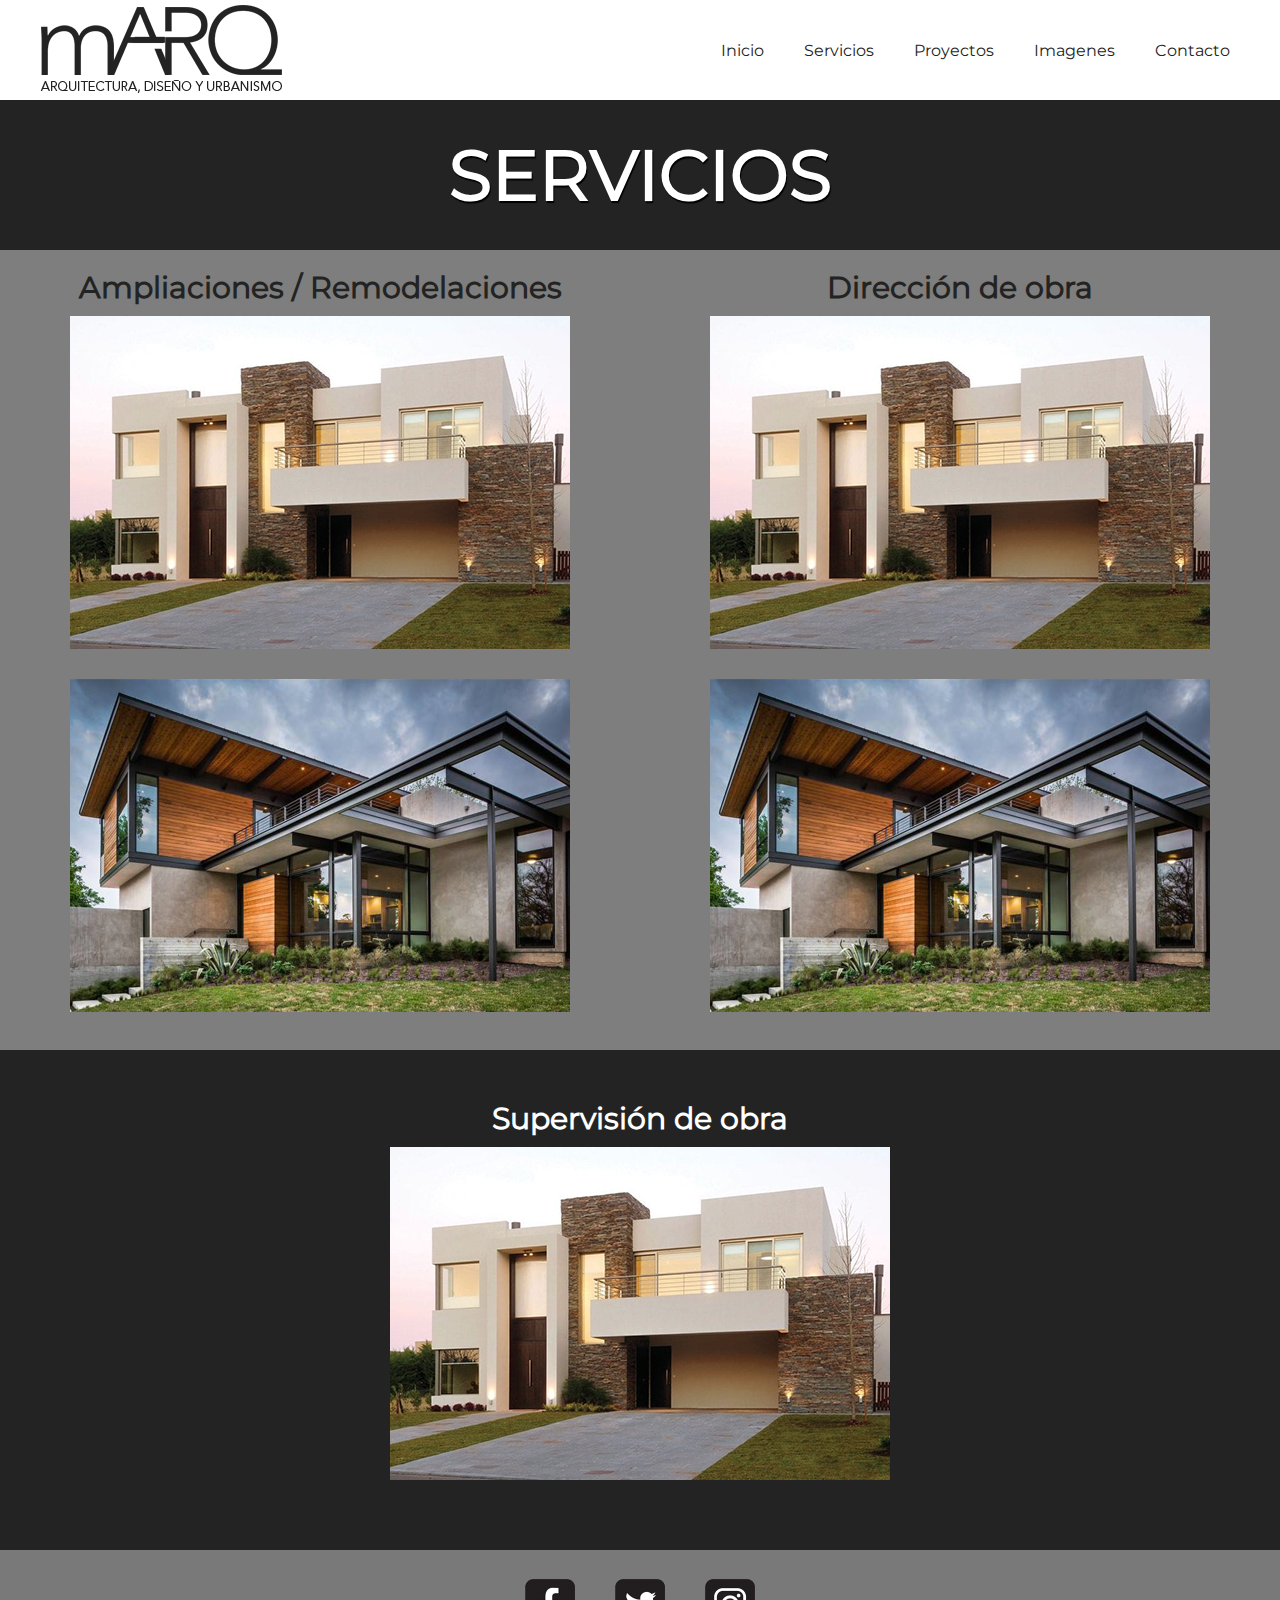
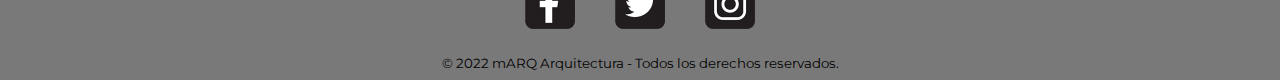
==== views/servicios.html @ ec36ca7b "armamos proyecto" ====
<!DOCTYPE html>
<html lang="es">
<head>
    <meta charset="UTF-8">
    <meta http-equiv="X-UA-Compatible" content="IE=edge">
    <meta name="viewport" content="width=device-width, initial-scale=1.0">
    <title>mARQ</title>
    <link rel="stylesheet" href="../css/estilo.css">
</head>
<body class="container_1">
    <header class="header">
        <a href="../index.html"><img src="../assets/img/logo2.png" alt="" class="logo"></a>
        <nav>
            <ul>
                <li><a href="../index.html">Inicio</a></li>
                <li><a href="servicios.html">Servicios</a></li>
                <li><a href="proyectos.html">Proyectos</a></li>
                <li><a href="imagenes.html">Imagenes</a></li>
                <li><a href="contacto.html">Contacto</a></li>
            </ul>
        </nav>
    </header>
    <div class="section_1_a">
        <h2>SERVICIOS</h2>
    </div>
    <div class="section_1_b">
        <h3>Ampliaciones / Remodelaciones</h3>
            <img src="../assets/img/foto2.jpg" alt="foto2">
            <img src="../assets/img/foto3.jpg" alt="foto3">
    </div>
    <div class="section_1_c">
        <h3>Dirección de obra</h3>
            <img src="../assets/img/foto2.jpg" alt="foto2">
            <img src="../assets/img/foto3.jpg" alt="foto3">
    </div>
    <div class="section_1_d">
        <h3>Supervisión de obra</h3>
            <img src="../assets/img/foto2.jpg" alt="foto2">
    </div>
    <footer class="footer">
        <ul>
            <li><img src="../assets/img/facebook.png" alt="facebook" width="50"></li>
            <li><img src="../assets/img/twitter.png" alt="twitter" width="50"></li>
            <li><img src="../assets/img/instagram.png" alt="instagram" width="50"></li>
        </ul>
        <p><small>© 2022 mARQ Arquitectura - Todos los derechos reservados.</small></p>
    </footer>
</body>
</html>
---- css/estilo.css ----
@font-face 
    {
    font-family: 'montserrat';
    src: url(../assets/fonts/montserrat.ttf);
    }
*{
padding: 0px;
margin: 0px;
text-decoration: none; /*SACA SUBRAYADO A TEXTO*/
font-family: 'montserrat';
}
a{
    color: #232323; /*COLOR LETRAS*/
}
li{
    list-style: none; /*SACA SUBRAYADO A TEXTO*/
    margin: 20px;
}
a:hover{
    color: rgb(220, 20, 60);
    transition: 0.5s;
}
ul{
    display: flex;
}
button{ /*BOTON CONTACTANOS*/
    border: 0px;
    background-color: rgb(220, 20, 60);
    padding: 5px;
    color: white;
    margin-top: 30px;
    border-radius: 5px;
    cursor: pointer;
}
button:hover{
    background-color: rgb(129, 13, 36);
    transition: 0.5s;
}
/*INICIO*/
.container{ /*MODIFICANDO INICIO*/
    display: grid;
    grid-template-columns: 1fr 1fr;
    grid-template-rows: 100px 900px 400px 400px 400px 130px;
    grid-auto-columns: 1fr;
    grid-template-areas: "header header"
    "hero hero"
    "section-a section-b"
    "section-d section-e"
    "section-f section-g"
    "footer footer"
    ;
    width: 100%;
    height: 100%;
}
.header{ /*NAV*/
    grid-area: header;
    background-color: white;
    display: flex;
    flex-direction: row;
    justify-content: space-between;
    align-items: center;
    padding: 0px 30px;
}
.hero{ /*PANTALLA PRINCIPAL BIENVENIDA*/
    grid-area: hero;
    background-image: url(../assets/img/background_1.png);
    background-position: center; 
    background-repeat: no-repeat; /*PARA QUE NO DE DUPLIQUE LA IMAGEN*/
    background-size: cover; /*QUE LA IMAGEN SE ADAPTE AL CONTENEDOR*/
    display: flex;
    flex-direction: column;
    justify-content: center;
    align-items: center;
}
.hero h1{
    color: white;
    font-size: 70px;
    text-shadow: 1px 2px 1px rgb(31, 31, 31);
    justify-content: center;
    align-items: center;
}
.section-a{ /*IMAGEN SOLA 1*/
    grid-area: section-a;
    background-color: #232323;
    display: flex;
    justify-content: center;
    align-items: center;
    padding: 0px 0px 100px 0px;
}
.section-b{ /*IMAGEN SOLA 2*/
    grid-area: section-b;
    background-color: #232323;
    display: flex;
    justify-content: center;
    align-items: center;
    padding: 0px 0px 100px 0px;
}
.section-d{ /*TEXTO*/
    grid-area: section-d;
    display: flex;
    flex-direction: column;
    justify-content: center;
    align-items: center;
    text-align: center;
    background-color: #232323;
    color: white;
    padding: 100px;
    margin: 0px 0px 0px 0px;
}
.section-e{ /*IMAGEN SOLA*/
    grid-area: section-e;
    background-image: url(../assets/img/foto13.jpg);
    background-repeat: no-repeat;
    background-size: cover;
}
.section-f{ /*SECCION VIDEO*/
    grid-area: section-f;
    display: flex;
    flex-direction: column;
    justify-content: center;
    align-items: center;
    color: #232323;
    background-color: #ffffff;
}
.section-g{ /*SECCION UBICACIÓN*/
    grid-area: section-g;
    display: flex;
    flex-direction: column;
    justify-content: center;
    align-items: center;
    color: #232323;
    background-color: #ffffff;
}
.footer{
    grid-area: footer;
    display: flex;
    flex-direction: column;
    justify-content: center;
    align-items: center;
    background-color: #797979;
}
/*SERVICIOS*/
.container_1{ /*MODIFICANDO SERVICIOS*/
    display: grid;
    grid-template-columns: 1fr 1fr;
    grid-template-rows: 100px 150px 800px 500px 130px;
    grid-auto-columns: 1fr;
    grid-template-areas: "header header"
    "section_1_a section_1_a"
    "section_1_b section_1_c"
    "section_1_d section_1_d"
    "footer footer"
    ;
    grid-template-columns: 1fr 1fr;
    width: 100%;
    height: 100%;
}
.section_1_a{ /*TITULO*/
    grid-area: section_1_a;
    display: flex;
    flex-direction: column;
    justify-content: center;
    align-items: center;
    text-align: center;
    background-color: #232323;
    padding: 0px;
    margin: 0px 0px 0px 0px;
}
.section_1_a h2{ /*TEXTO TITULO*/
    color: white;
    font-size: 70px;
    text-shadow: 1px 2px 1px rgb(0, 0, 0);
}
.section_1_b{ /*AMPLIACIONES Y REMODELACIONES*/
    grid-area: section_1_b;
    background-color: rgb(126, 126, 126);
    display: flex;
    flex-direction: column;
    justify-content: center;
    align-items: center;
}
.section_1_c{ /*DIRECCION DE OBRA*/
    grid-area: section_1_c;
    background-color: rgb(126, 126, 126);
    display: flex;
    flex-direction: column;
    justify-content: center;
    align-items: center;
}
.section_1_d{ /*SUPERVISION DE OBRA*/
    grid-area: section_1_d;
    background-color: #232323;
    display: flex;
    flex-direction: column;
    justify-content: center;
    align-items: center;
}
.container_1 h3{ /*TITULOS SECUNDARIOS*/
    color: #232323;
    font-size: 30px;
}
.section_1_d h3{ /*TITULO SECUNDARIO SUPERVISION DE OBRA*/
    color: white;
}
.section_1_b img{
    padding: 10px 0px 20px 0px;
}
.section_1_c img{
    padding: 10px 0px 20px 0px;
}
.section_1_d img{
    padding: 10px 0px 20px 0px;
}
/*PROYECTOS*/
.container_2{ /*MODIFICANDO PROYECTOS*/
    display: grid;
    grid-template-columns: 1fr 1fr;
    grid-template-rows: 100px 150px 800px 130px;
    grid-auto-columns: 1fr;
    grid-template-areas: "header header"
    "section_1_a section_1_a"
    "section_2_b section_2_c"
    "footer footer"
    ;
    grid-template-columns: 1fr 1fr;
    width: 100%;
    height: 100%;
}
.section_2_b{
    grid-area: section_2_b;
    background-color: rgb(255, 255, 255);
    display: flex;
    flex-direction: column;
    justify-content: center;
    align-items: center;
}
.section_2_c{
    grid-area: section_2_c;
    background-color: rgb(255, 255, 255);
    display: flex;
    flex-direction: column;
    justify-content: center;
    align-items: center;
}
.container_2 h3{ /*TITULOS SECUNDARIOS*/
    color: #232323;
    font-size: 30px;
}
.section_2_b img{
    padding: 10px 0px 20px 0px;
}
.section_2_c img{
    padding: 10px 0px 20px 0px;
}
/*IMAGENES*/
.container_3{ /*MODIFICANDO IMAGENES*/
    display: grid;
    grid-template-columns: 1fr 1fr 1fr;
    grid-template-rows: 100px 150px 450px 450px 130px;
    grid-auto-columns: 100%;
    grid-template-areas: "header header header"
    "section_1_a section_1_a section_1_a"
    "section_3_b section_3_c section_3_d"
    "section_3_e section_3_f section_3_g"
    "footer footer footer"
    ;
    width: 100%;
    height: 100%;
}
.section_3_b{
    grid-area: section_3_b;
    background-color: rgb(187, 187, 187);
    display: flex;
    flex-direction: column;
    justify-content: center;
    align-items: center;
    width: 100%;
}
.section_3_c{
    grid-area: section_3_c;
    background-color: rgb(187, 187, 187);
    display: flex;
    flex-direction: column;
    justify-content: center;
    align-items: center;
    width: 100%;
}
.section_3_d{
    grid-area: section_3_d;
    background-color: rgb(187, 187, 187);
    display: flex;
    flex-direction: column;
    justify-content: center;
    align-items: center;
    width: 100%;
}
.section_3_e{
    grid-area: section_3_e;
    background-color: rgb(187, 187, 187);
    display: flex;
    flex-direction: column;
    justify-content: center;
    align-items: center;
    width: 100%;
}
.section_3_f{
    grid-area: section_3_f;
    background-color: rgb(187, 187, 187);
    display: flex;
    flex-direction: column;
    justify-content: center;
    align-items: center;
    width: 100%;
}
.section_3_g{
    grid-area: section_3_g;
    background-color: rgb(187, 187, 187);
    display: flex;
    flex-direction: column;
    justify-content: center;
    align-items: center;
    width: 100%;
}
.img_1{
    width: 100%;
}
/*CONTACTO*/
.container_4{ /*MODIFICANDO CONTACTO*/
    display: grid;
    grid-template-columns: 1fr;
    grid-template-rows: 100px 150px 450px 130px;
    grid-auto-columns: 1fr;
    grid-template-areas: "header"
    "section_1_a"
    "section_contacto"
    "footer"
    ;
    width: 100%;
    height: 100%;
}
.section_contacto{
    grid-area: section_contacto;
    background-color: rgb(187, 187, 187);
    display: flex;
    flex-direction: column;
    justify-content: center;
    align-items: center;
}
.boton_enviar{ /*BOTON CONTACTANOS*/
    border: 0px;
    background-color: rgb(220, 20, 60);
    padding: 5px;
    color: white;
    margin-top: 30px;
    border-radius: 5px;
    cursor: pointer;
}
.boton_enviar:hover{
    background-color: rgb(129, 13, 36);
    transition: 0.5s;
}

@media(max-width:760px){ /*VISTA CELULAR*/
    .container{ /*MODIFICANDO INICIO*/
        display: grid;
        grid-template-columns: 1fr;
        grid-template-rows: 100px 700px 400px 400px 400px 400px 400px 400px 130px;
        grid-auto-columns: 1fr;
        grid-template-areas: "header"
        "hero"
        "section-a"
        "section-b"
        "section-d"
        "section-e"
        "section-f"
        "section-g"
        "footer"
        ;
        width: 100%;
        height: 100%;
    }
    .hero h1{ /*TEXTO Haciendo Arquitectura*/
        font-size: 40px;
        max-width: 760px;
    }
    .section-a img{ /*IMAGEN SOLA 1*/
        width: 500px;
    }
    .section-b img{ /*IMAGEN SOLA 1*/
        width: 500px;
    }
    .container_1{ /*MODIFICANDO SERVICIOS*/
        display: grid;
        grid-template-columns: 1fr;
        grid-template-rows: 100px 150px 800px 800px 500px 130px;
        grid-auto-columns: 1fr;
        grid-template-areas: "header"
        "section_1_a"
        "section_1_b" 
        "section_1_c"
        "section_1_d"
        "footer"
        ;
        width: 100%;
        height: 100%;
    }
    .container_2{ /*MODIFICANDO PROYECTOS*/
        display: grid;
        grid-template-columns: 1fr;
        grid-template-rows: 100px 150px 800px 800px 130px;
        grid-auto-columns: 1fr;
        grid-template-areas: "header"
        "section_1_a"
        "section_2_b"
        "section_2_c"
        "footer"
        ;
        grid-template-columns: 1fr;
        width: 100%;
        height: 100%;
    }
    .container_3{ /*MODIFICANDO IMAGENES*/
        display: grid;
        grid-template-columns: 1fr;
        grid-template-rows: 100px 150px 450px 450px 450px 450px 450px 450px 130px;
        grid-auto-columns: 1fr;
        grid-template-areas: "header"
        "section_1_a"
        "section_3_b"
        "section_3_c"
        "section_3_d"
        "section_3_e"
        "section_3_f"
        "section_3_g"
        "footer"
        ;
        width: 100%;
        height: 100%;
    }
}
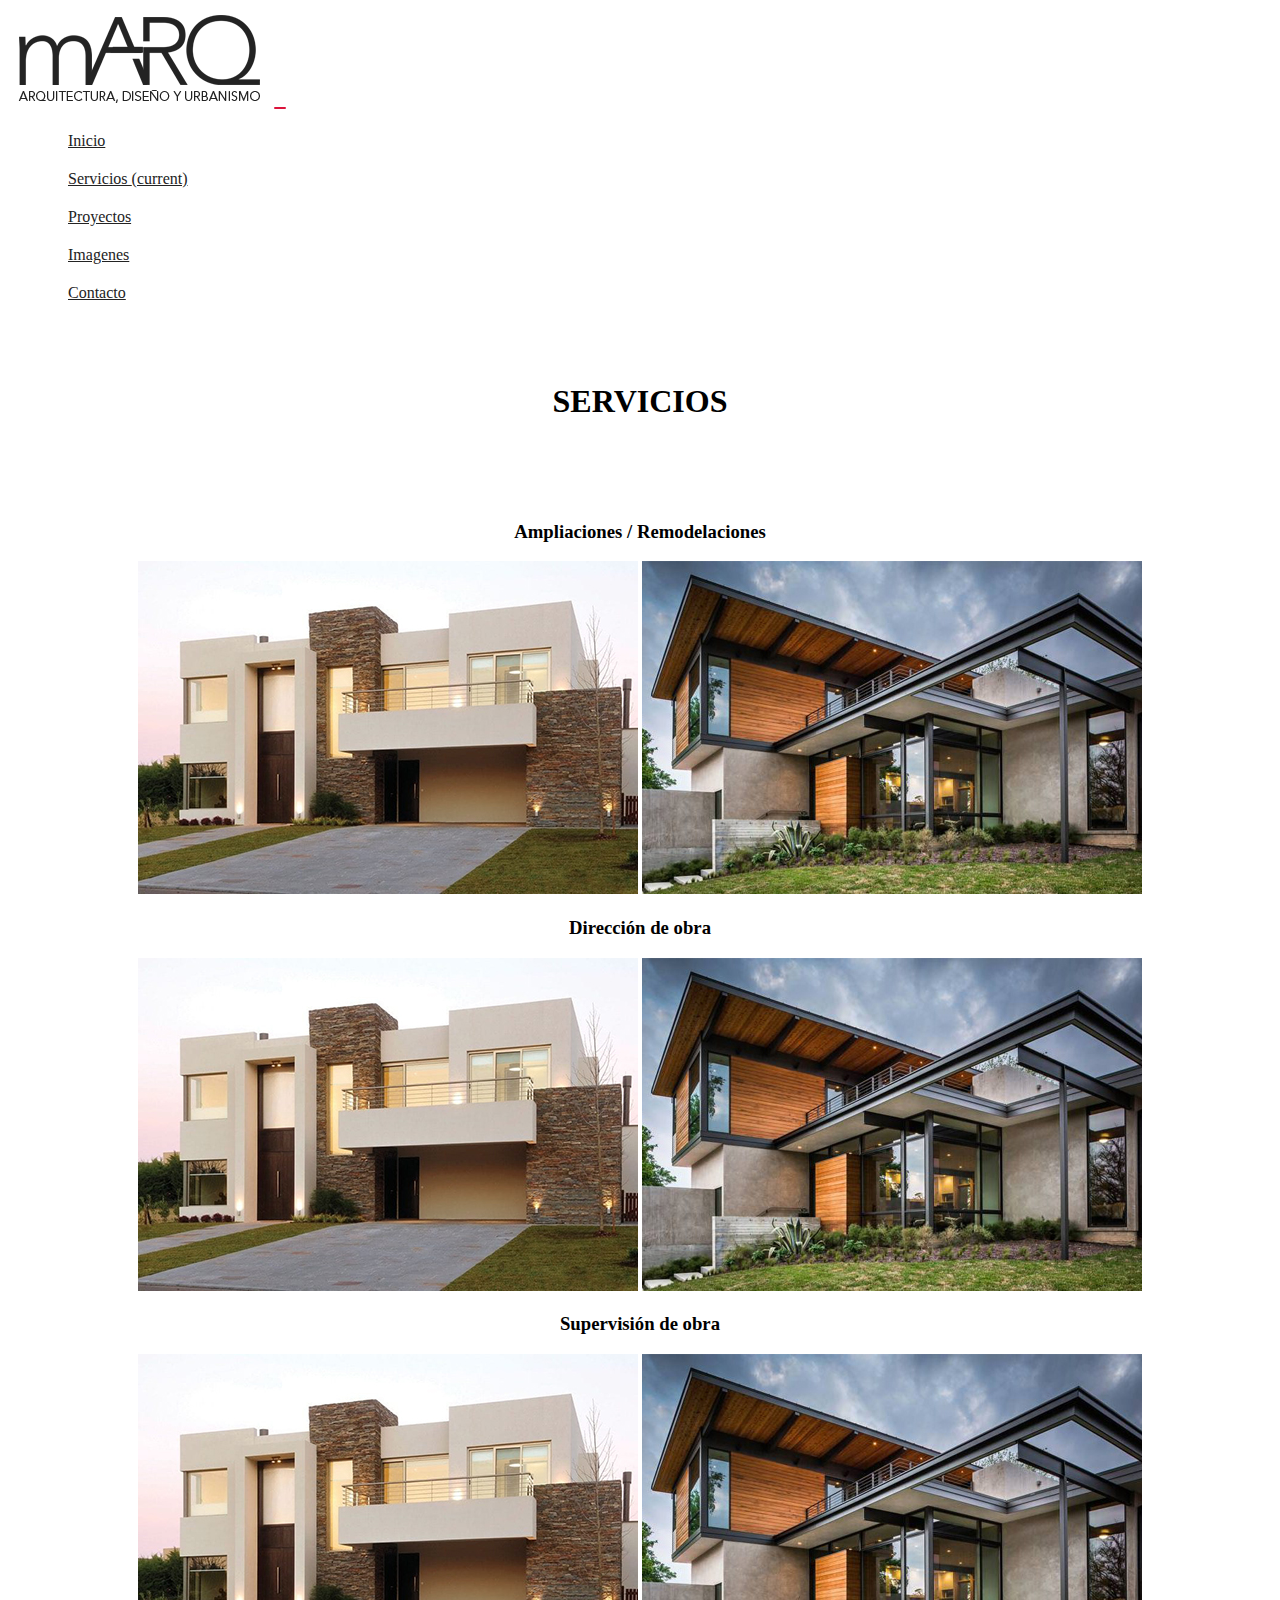
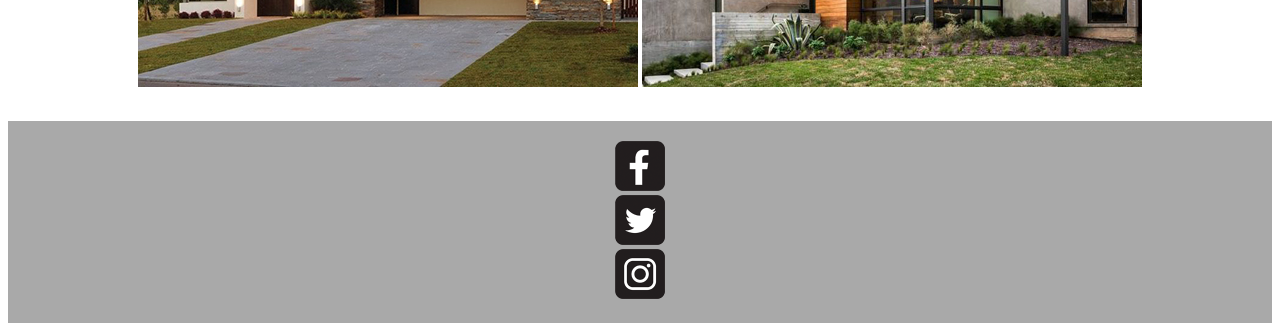
==== commit 7c7b87ba: "maquetando con bootstrap" ====
--- a/views/servicios.html
+++ b/views/servicios.html
@@ -5,45 +5,89 @@
     <meta http-equiv="X-UA-Compatible" content="IE=edge">
     <meta name="viewport" content="width=device-width, initial-scale=1.0">
     <title>mARQ</title>
+    <link href="https://unpkg.com/aos@2.3.1/dist/aos.css" rel="stylesheet">
+    <link rel="stylesheet" href="https://cdn.jsdelivr.net/npm/bootstrap@4.6.1/dist/css/bootstrap.min.css" integrity="sha384-zCbKRCUGaJDkqS1kPbPd7TveP5iyJE0EjAuZQTgFLD2ylzuqKfdKlfG/eSrtxUkn" crossorigin="anonymous">
     <link rel="stylesheet" href="../css/estilo.css">
 </head>
-<body class="container_1">
-    <header class="header">
-        <a href="../index.html"><img src="../assets/img/logo2.png" alt="" class="logo"></a>
-        <nav>
-            <ul>
-                <li><a href="../index.html">Inicio</a></li>
-                <li><a href="servicios.html">Servicios</a></li>
-                <li><a href="proyectos.html">Proyectos</a></li>
-                <li><a href="imagenes.html">Imagenes</a></li>
-                <li><a href="contacto.html">Contacto</a></li>
-            </ul>
-        </nav>
-    </header>
-    <div class="section_1_a">
-        <h2>SERVICIOS</h2>
+<body>
+    <!-- NAV -->
+    <div class="container-fluid">
+        <div class="row">
+          <div class="col-lg-12 col-xs-12"> 
+            <nav class="navbar navbar-expand-lg navbar-light bg-light">
+                <a href="../index.html"><img src="../assets/img/logo2.png" alt="" class="logo"></a>
+              <button class="navbar-toggler" type="button" data-toggle="collapse" data-target="#navbarNav" aria-controls="navbarNav" aria-expanded="false" aria-label="Toggle navigation">
+                <span class="navbar-toggler-icon"></span>
+              </button>
+              <div class="collapse navbar-collapse" id="navbarNav">
+                <ul class="navbar-nav">
+                  <li class="nav-item">
+                    <a class="nav-link" href="../index.html">Inicio </a>
+                  </li>
+                  <li class="nav-item active">
+                    <a class="nav-link" href="servicios.html">Servicios <span class="sr-only">(current)</span></a>
+                  </li>
+                  <li class="nav-item">
+                    <a class="nav-link" href="proyectos.html">Proyectos</a>
+                  </li>
+                  <li class="nav-item">
+                    <a class="nav-link" href="imagenes.html">Imagenes</a>
+                  </li>
+                  <li class="nav-item">
+                    <a class="nav-link" href="contacto.html">Contacto</a>
+                  </li>
+                </ul>
+              </div>
+            </nav>
+          </div>
+        </div>
+      </div>
     </div>
-    <div class="section_1_b">
-        <h3>Ampliaciones / Remodelaciones</h3>
-            <img src="../assets/img/foto2.jpg" alt="foto2">
-            <img src="../assets/img/foto3.jpg" alt="foto3">
+    <!-- TITULO -->
+    <div class="row paddingT centrar">
+        <div class="col-lg-12 col-xs-12">
+             <h1 class="fontStyle">SERVICIOS</h1>
+        </div>
     </div>
-    <div class="section_1_c">
-        <h3>Dirección de obra</h3>
-            <img src="../assets/img/foto2.jpg" alt="foto2">
-            <img src="../assets/img/foto3.jpg" alt="foto3">
+    <!-- CONTENIDO-->
+    <div class="container-fluid">
+        <div class="row paddingTB">
+          <section class="col-lg-4 col-xs-12">
+            <h3>Ampliaciones / Remodelaciones</h3>
+            <img src="../assets/img/foto2.jpg" alt="foto2" class="img-fluid">
+            <img src="../assets/img/foto3.jpg" alt="foto3" class="img-fluid">
+          </section>
+          <section class="col-lg-4 col-xs-12">
+            <h3>Dirección de obra</h3>
+            <img src="../assets/img/foto2.jpg" alt="foto2" class="img-fluid">
+            <img src="../assets/img/foto3.jpg" alt="foto3" class="img-fluid">
+          </section>
+          <section class="col-lg-4 col-xs-12">
+            <h3>Supervisión de obra</h3>
+            <img src="../assets/img/foto2.jpg" alt="foto2" class="img-fluid">
+            <img src="../assets/img/foto3.jpg" alt="foto3" class="img-fluid">
+          </section>
+        </div>   
     </div>
-    <div class="section_1_d">
-        <h3>Supervisión de obra</h3>
-            <img src="../assets/img/foto2.jpg" alt="foto2">
-    </div>
-    <footer class="footer">
-        <ul>
-            <li><img src="../assets/img/facebook.png" alt="facebook" width="50"></li>
-            <li><img src="../assets/img/twitter.png" alt="twitter" width="50"></li>
-            <li><img src="../assets/img/instagram.png" alt="instagram" width="50"></li>
-        </ul>
-        <p><small>© 2022 mARQ Arquitectura - Todos los derechos reservados.</small></p>
+<!-- FOOTER-->
+<div class="container-fluid">
+    <footer class="row footerBg paddingTB">
+        <div class="col-lg-4 col-xs-4">
+            <img src="../assets/img/facebook.png" alt="facebook" width="50">
+        </div>
+        <div class="col-lg-4 col-xs-4">
+            <img src="../assets/img/twitter.png" alt="twitter" width="50">
+        </div>
+        <div class="col-lg-4 col-xs-4">
+            <img src="../assets/img/instagram.png" alt="instagram" width="50">
+        </div>
     </footer>
+</div>
+<script src="https://unpkg.com/aos@2.3.1/dist/aos.js"></script>
+<script>
+    AOS.init();
+</script>
+<script src="https://cdn.jsdelivr.net/npm/jquery@3.5.1/dist/jquery.slim.min.js" integrity="sha384-DfXdz2htPH0lsSSs5nCTpuj/zy4C+OGpamoFVy38MVBnE+IbbVYUew+OrCXaRkfj" crossorigin="anonymous"></script>
+<script src="https://cdn.jsdelivr.net/npm/bootstrap@4.6.1/dist/js/bootstrap.bundle.min.js" integrity="sha384-fQybjgWLrvvRgtW6bFlB7jaZrFsaBXjsOMm/tB9LTS58ONXgqbR9W8oWht/amnpF" crossorigin="anonymous"></script>
 </body>
 </html>--- a/css/estilo.css
+++ b/css/estilo.css
@@ -1,14 +1,8 @@
 @font-face 
     {
     font-family: 'montserrat';
-    src: url(../assets/fonts/montserrat.ttf);
+    src: url(../assets/fonts/montserrat.ttf);    
     }
-*{
-padding: 0px;
-margin: 0px;
-text-decoration: none; /*SACA SUBRAYADO A TEXTO*/
-font-family: 'montserrat';
-}
 a{
     color: #232323; /*COLOR LETRAS*/
 }
@@ -20,15 +14,10 @@
     color: rgb(220, 20, 60);
     transition: 0.5s;
 }
-ul{
-    display: flex;
-}
 button{ /*BOTON CONTACTANOS*/
     border: 0px;
     background-color: rgb(220, 20, 60);
-    padding: 5px;
     color: white;
-    margin-top: 30px;
     border-radius: 5px;
     cursor: pointer;
 }
@@ -36,405 +25,20 @@
     background-color: rgb(129, 13, 36);
     transition: 0.5s;
 }
-/*INICIO*/
-.container{ /*MODIFICANDO INICIO*/
-    display: grid;
-    grid-template-columns: 1fr 1fr;
-    grid-template-rows: 100px 900px 400px 400px 400px 130px;
-    grid-auto-columns: 1fr;
-    grid-template-areas: "header header"
-    "hero hero"
-    "section-a section-b"
-    "section-d section-e"
-    "section-f section-g"
-    "footer footer"
-    ;
-    width: 100%;
-    height: 100%;
+.navbar-collapse{
+    justify-content: flex-end;
 }
-.header{ /*NAV*/
-    grid-area: header;
-    background-color: white;
-    display: flex;
-    flex-direction: row;
-    justify-content: space-between;
-    align-items: center;
-    padding: 0px 30px;
+.footerBg{
+    background-color: darkgrey;
+    margin-top: 10px;
+    padding: 30px;
 }
-.hero{ /*PANTALLA PRINCIPAL BIENVENIDA*/
-    grid-area: hero;
-    background-image: url(../assets/img/background_1.png);
-    background-position: center; 
-    background-repeat: no-repeat; /*PARA QUE NO DE DUPLIQUE LA IMAGEN*/
-    background-size: cover; /*QUE LA IMAGEN SE ADAPTE AL CONTENEDOR*/
-    display: flex;
-    flex-direction: column;
-    justify-content: center;
-    align-items: center;
+.centrar{
+    text-align: center;
+    padding-top: 40px;
+    padding-bottom: 40px;
 }
-.hero h1{
-    color: white;
-    font-size: 70px;
-    text-shadow: 1px 2px 1px rgb(31, 31, 31);
-    justify-content: center;
-    align-items: center;
-}
-.section-a{ /*IMAGEN SOLA 1*/
-    grid-area: section-a;
-    background-color: #232323;
-    display: flex;
-    justify-content: center;
-    align-items: center;
-    padding: 0px 0px 100px 0px;
-}
-.section-b{ /*IMAGEN SOLA 2*/
-    grid-area: section-b;
-    background-color: #232323;
-    display: flex;
-    justify-content: center;
-    align-items: center;
-    padding: 0px 0px 100px 0px;
-}
-.section-d{ /*TEXTO*/
-    grid-area: section-d;
-    display: flex;
-    flex-direction: column;
-    justify-content: center;
-    align-items: center;
+.paddingTB{
+    padding: 20px 0px 20px 0px;
     text-align: center;
-    background-color: #232323;
-    color: white;
-    padding: 100px;
-    margin: 0px 0px 0px 0px;
-}
-.section-e{ /*IMAGEN SOLA*/
-    grid-area: section-e;
-    background-image: url(../assets/img/foto13.jpg);
-    background-repeat: no-repeat;
-    background-size: cover;
-}
-.section-f{ /*SECCION VIDEO*/
-    grid-area: section-f;
-    display: flex;
-    flex-direction: column;
-    justify-content: center;
-    align-items: center;
-    color: #232323;
-    background-color: #ffffff;
-}
-.section-g{ /*SECCION UBICACIÓN*/
-    grid-area: section-g;
-    display: flex;
-    flex-direction: column;
-    justify-content: center;
-    align-items: center;
-    color: #232323;
-    background-color: #ffffff;
-}
-.footer{
-    grid-area: footer;
-    display: flex;
-    flex-direction: column;
-    justify-content: center;
-    align-items: center;
-    background-color: #797979;
-}
-/*SERVICIOS*/
-.container_1{ /*MODIFICANDO SERVICIOS*/
-    display: grid;
-    grid-template-columns: 1fr 1fr;
-    grid-template-rows: 100px 150px 800px 500px 130px;
-    grid-auto-columns: 1fr;
-    grid-template-areas: "header header"
-    "section_1_a section_1_a"
-    "section_1_b section_1_c"
-    "section_1_d section_1_d"
-    "footer footer"
-    ;
-    grid-template-columns: 1fr 1fr;
-    width: 100%;
-    height: 100%;
-}
-.section_1_a{ /*TITULO*/
-    grid-area: section_1_a;
-    display: flex;
-    flex-direction: column;
-    justify-content: center;
-    align-items: center;
-    text-align: center;
-    background-color: #232323;
-    padding: 0px;
-    margin: 0px 0px 0px 0px;
-}
-.section_1_a h2{ /*TEXTO TITULO*/
-    color: white;
-    font-size: 70px;
-    text-shadow: 1px 2px 1px rgb(0, 0, 0);
-}
-.section_1_b{ /*AMPLIACIONES Y REMODELACIONES*/
-    grid-area: section_1_b;
-    background-color: rgb(126, 126, 126);
-    display: flex;
-    flex-direction: column;
-    justify-content: center;
-    align-items: center;
-}
-.section_1_c{ /*DIRECCION DE OBRA*/
-    grid-area: section_1_c;
-    background-color: rgb(126, 126, 126);
-    display: flex;
-    flex-direction: column;
-    justify-content: center;
-    align-items: center;
-}
-.section_1_d{ /*SUPERVISION DE OBRA*/
-    grid-area: section_1_d;
-    background-color: #232323;
-    display: flex;
-    flex-direction: column;
-    justify-content: center;
-    align-items: center;
-}
-.container_1 h3{ /*TITULOS SECUNDARIOS*/
-    color: #232323;
-    font-size: 30px;
-}
-.section_1_d h3{ /*TITULO SECUNDARIO SUPERVISION DE OBRA*/
-    color: white;
-}
-.section_1_b img{
-    padding: 10px 0px 20px 0px;
-}
-.section_1_c img{
-    padding: 10px 0px 20px 0px;
-}
-.section_1_d img{
-    padding: 10px 0px 20px 0px;
-}
-/*PROYECTOS*/
-.container_2{ /*MODIFICANDO PROYECTOS*/
-    display: grid;
-    grid-template-columns: 1fr 1fr;
-    grid-template-rows: 100px 150px 800px 130px;
-    grid-auto-columns: 1fr;
-    grid-template-areas: "header header"
-    "section_1_a section_1_a"
-    "section_2_b section_2_c"
-    "footer footer"
-    ;
-    grid-template-columns: 1fr 1fr;
-    width: 100%;
-    height: 100%;
-}
-.section_2_b{
-    grid-area: section_2_b;
-    background-color: rgb(255, 255, 255);
-    display: flex;
-    flex-direction: column;
-    justify-content: center;
-    align-items: center;
-}
-.section_2_c{
-    grid-area: section_2_c;
-    background-color: rgb(255, 255, 255);
-    display: flex;
-    flex-direction: column;
-    justify-content: center;
-    align-items: center;
-}
-.container_2 h3{ /*TITULOS SECUNDARIOS*/
-    color: #232323;
-    font-size: 30px;
-}
-.section_2_b img{
-    padding: 10px 0px 20px 0px;
-}
-.section_2_c img{
-    padding: 10px 0px 20px 0px;
-}
-/*IMAGENES*/
-.container_3{ /*MODIFICANDO IMAGENES*/
-    display: grid;
-    grid-template-columns: 1fr 1fr 1fr;
-    grid-template-rows: 100px 150px 450px 450px 130px;
-    grid-auto-columns: 100%;
-    grid-template-areas: "header header header"
-    "section_1_a section_1_a section_1_a"
-    "section_3_b section_3_c section_3_d"
-    "section_3_e section_3_f section_3_g"
-    "footer footer footer"
-    ;
-    width: 100%;
-    height: 100%;
-}
-.section_3_b{
-    grid-area: section_3_b;
-    background-color: rgb(187, 187, 187);
-    display: flex;
-    flex-direction: column;
-    justify-content: center;
-    align-items: center;
-    width: 100%;
-}
-.section_3_c{
-    grid-area: section_3_c;
-    background-color: rgb(187, 187, 187);
-    display: flex;
-    flex-direction: column;
-    justify-content: center;
-    align-items: center;
-    width: 100%;
-}
-.section_3_d{
-    grid-area: section_3_d;
-    background-color: rgb(187, 187, 187);
-    display: flex;
-    flex-direction: column;
-    justify-content: center;
-    align-items: center;
-    width: 100%;
-}
-.section_3_e{
-    grid-area: section_3_e;
-    background-color: rgb(187, 187, 187);
-    display: flex;
-    flex-direction: column;
-    justify-content: center;
-    align-items: center;
-    width: 100%;
-}
-.section_3_f{
-    grid-area: section_3_f;
-    background-color: rgb(187, 187, 187);
-    display: flex;
-    flex-direction: column;
-    justify-content: center;
-    align-items: center;
-    width: 100%;
-}
-.section_3_g{
-    grid-area: section_3_g;
-    background-color: rgb(187, 187, 187);
-    display: flex;
-    flex-direction: column;
-    justify-content: center;
-    align-items: center;
-    width: 100%;
-}
-.img_1{
-    width: 100%;
-}
-/*CONTACTO*/
-.container_4{ /*MODIFICANDO CONTACTO*/
-    display: grid;
-    grid-template-columns: 1fr;
-    grid-template-rows: 100px 150px 450px 130px;
-    grid-auto-columns: 1fr;
-    grid-template-areas: "header"
-    "section_1_a"
-    "section_contacto"
-    "footer"
-    ;
-    width: 100%;
-    height: 100%;
-}
-.section_contacto{
-    grid-area: section_contacto;
-    background-color: rgb(187, 187, 187);
-    display: flex;
-    flex-direction: column;
-    justify-content: center;
-    align-items: center;
-}
-.boton_enviar{ /*BOTON CONTACTANOS*/
-    border: 0px;
-    background-color: rgb(220, 20, 60);
-    padding: 5px;
-    color: white;
-    margin-top: 30px;
-    border-radius: 5px;
-    cursor: pointer;
-}
-.boton_enviar:hover{
-    background-color: rgb(129, 13, 36);
-    transition: 0.5s;
-}
-
-@media(max-width:760px){ /*VISTA CELULAR*/
-    .container{ /*MODIFICANDO INICIO*/
-        display: grid;
-        grid-template-columns: 1fr;
-        grid-template-rows: 100px 700px 400px 400px 400px 400px 400px 400px 130px;
-        grid-auto-columns: 1fr;
-        grid-template-areas: "header"
-        "hero"
-        "section-a"
-        "section-b"
-        "section-d"
-        "section-e"
-        "section-f"
-        "section-g"
-        "footer"
-        ;
-        width: 100%;
-        height: 100%;
-    }
-    .hero h1{ /*TEXTO Haciendo Arquitectura*/
-        font-size: 40px;
-        max-width: 760px;
-    }
-    .section-a img{ /*IMAGEN SOLA 1*/
-        width: 500px;
-    }
-    .section-b img{ /*IMAGEN SOLA 1*/
-        width: 500px;
-    }
-    .container_1{ /*MODIFICANDO SERVICIOS*/
-        display: grid;
-        grid-template-columns: 1fr;
-        grid-template-rows: 100px 150px 800px 800px 500px 130px;
-        grid-auto-columns: 1fr;
-        grid-template-areas: "header"
-        "section_1_a"
-        "section_1_b" 
-        "section_1_c"
-        "section_1_d"
-        "footer"
-        ;
-        width: 100%;
-        height: 100%;
-    }
-    .container_2{ /*MODIFICANDO PROYECTOS*/
-        display: grid;
-        grid-template-columns: 1fr;
-        grid-template-rows: 100px 150px 800px 800px 130px;
-        grid-auto-columns: 1fr;
-        grid-template-areas: "header"
-        "section_1_a"
-        "section_2_b"
-        "section_2_c"
-        "footer"
-        ;
-        grid-template-columns: 1fr;
-        width: 100%;
-        height: 100%;
-    }
-    .container_3{ /*MODIFICANDO IMAGENES*/
-        display: grid;
-        grid-template-columns: 1fr;
-        grid-template-rows: 100px 150px 450px 450px 450px 450px 450px 450px 130px;
-        grid-auto-columns: 1fr;
-        grid-template-areas: "header"
-        "section_1_a"
-        "section_3_b"
-        "section_3_c"
-        "section_3_d"
-        "section_3_e"
-        "section_3_f"
-        "section_3_g"
-        "footer"
-        ;
-        width: 100%;
-        height: 100%;
-    }
 }